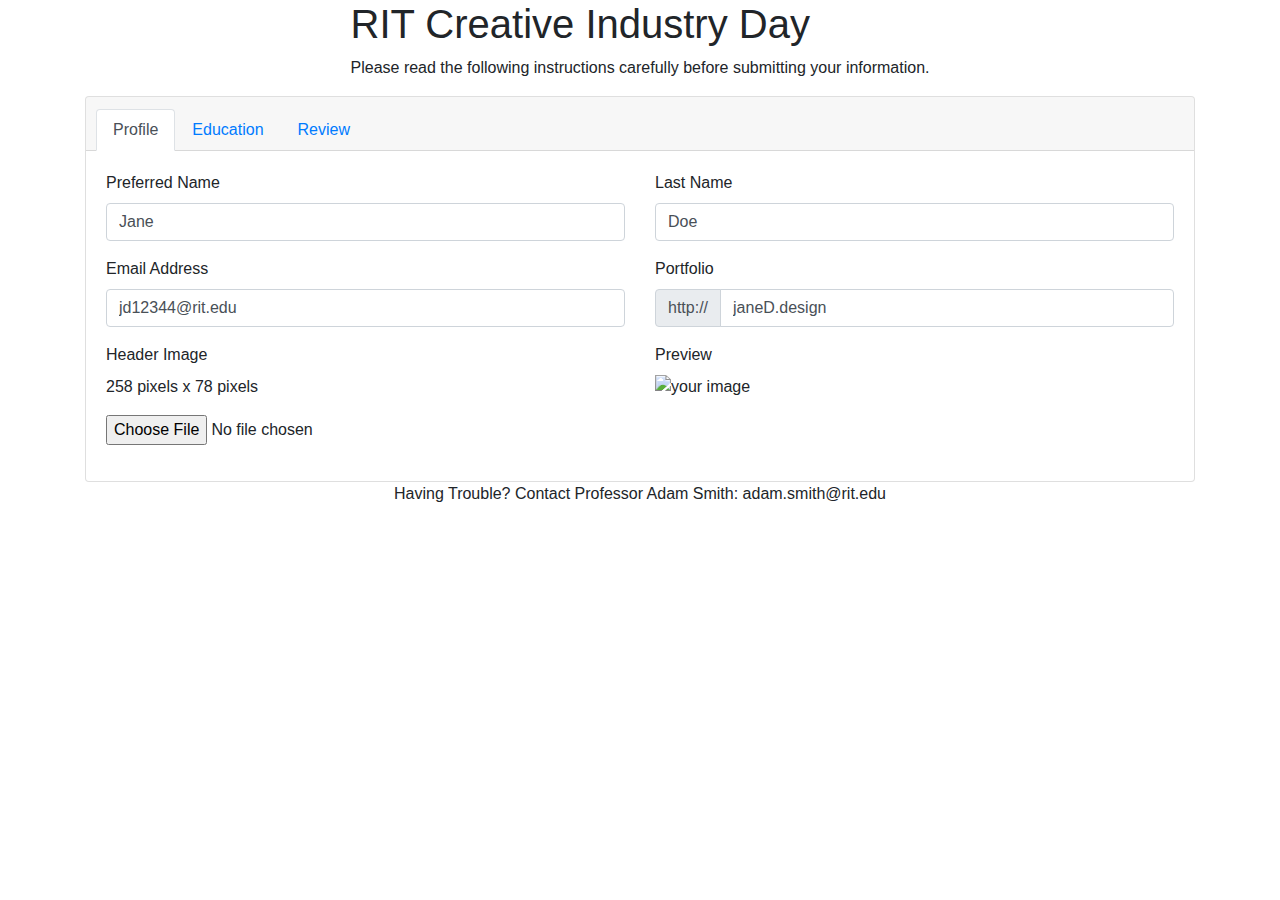
==== portfolioAdd.html @ b55e0816 "syntax fix on adding new interest" ====
<!DOCTYPE html>
<html lang="en">
<head>
    <!-- BOOTSTRAP -->
    <link rel="stylesheet" href="https://stackpath.bootstrapcdn.com/bootstrap/4.3.1/css/bootstrap.min.css" integrity="sha384-ggOyR0iXCbMQv3Xipma34MD+dH/1fQ784/j6cY/iJTQUOhcWr7x9JvoRxT2MZw1T" crossorigin="anonymous">
    
    <!-- bootstrap dependencies -->
    <script src="https://code.jquery.com/jquery-3.4.1.slim.min.js" integrity="sha384-J6qa4849blE2+poT4WnyKhv5vZF5SrPo0iEjwBvKU7imGFAV0wwj1yYfoRSJoZ+n" crossorigin="anonymous"></script>
    <script src="https://cdn.jsdelivr.net/npm/popper.js@1.16.0/dist/umd/popper.min.js" integrity="sha384-Q6E9RHvbIyZFJoft+2mJbHaEWldlvI9IOYy5n3zV9zzTtmI3UksdQRVvoxMfooAo" crossorigin="anonymous"></script>
    <script src="https://stackpath.bootstrapcdn.com/bootstrap/4.4.1/js/bootstrap.min.js" integrity="sha384-wfSDF2E50Y2D1uUdj0O3uMBJnjuUD4Ih7YwaYd1iqfktj0Uod8GCExl3Og8ifwB6" crossorigin="anonymous"></script>
     
    <!--- normal stuff -->
    
    <meta charset="UTF-8">
    <meta name="viewport" content="width=device-width, initial-scale=1.0">
    <meta http-equiv="X-UA-Compatible" content="ie=edge">
    <title>Creative Industry Day</title>
</head>
<body>
    <div class="container">
        <!-- HEADER -->
        <div class="row justify-content-center">
            <header>
                <h1>RIT Creative Industry Day</h1>
                <p>Please read the following instructions carefully before submitting your information.</p>
            </header>
        </div>

        <!-- CARD -->
        <div class="row justify-content-center">
            <div class="col-lg" id="info">
                    <div class="card text-left">
                        <div class="card-header">
                            <ul class="nav nav-tabs card-header-tabs" id="options" role="tablist">
                                <li class="nav-item">
                                    <a class="nav-link active" role="tab" href="#profile">Profile</a>
                                </li>
                                <li class="nav-item">
                                    <a class="nav-link" role="tab" href="#education">Education</a>
                                </li>
                                <li class="nav-item">
                                    <a class="nav-link" role="tab" href="#review">Review</a>
                                </li>
                            </ul>
                        </div>
                        <div class="card-body">
                            <form id="studentInfo">
                                <div class="tab-content">

                                    <!-- First Tab -->
                                    <div class="tab-pane active" id="profile" role="tabpanel">
                                        <div class="row">
                                            <!-- preferred name -->
                                            <div class="col-xs-1 col-md col-lg">
                                                <div class="form-group">
                                                    <label for="firstName">Preferred Name</label>
                                                    <input type="text" class="form-control" id="firstName" placeholder="Enter name" value="Jane">
                                                </div>
                                            </div>
                                            <!-- last name -->
                                            <div class="col-xs-1 col-md col-lg">
                                                <div class="form-group">
                                                    <label for="lastName">Last Name</label>
                                                    <div class="input-group">
                                                        <input type="text" class="form-control" id="lastName" placeholder="Enter last name" value="Doe">
                                                    </div>
                                                </div>
                                            </div>
                                        </div>
                                        <div class="row">
                                            <!-- email address -->
                                            <div class="col-xs-1 col-md col-lg">
                                                <div class="form-group">
                                                    <label for="email">Email Address</label>
                                                    <div class="input-group">
                                                        <input type="email" class="form-control" id="email" placeholder="name@rit.edu" value="jd12344@rit.edu">
                                                    </div>
                                                </div>
                                            </div>
                                            <!-- portfolio link -->
                                            <div class="col-xs-1 col-md col-lg">
                                                <div class="form-group">
                                                    <label for="exampleInputEmail1">Portfolio</label>
                                                    <div class="input-group">
                                                        <div class="input-group-prepend">
                                                            <span class="input-group-text" id="basic-addon2">http://</span>
                                                        </div>
                                                        <input type="url" class="form-control" id="kidWgt" placeholder="name.com" value="janeD.design">
                                                    </div>
                                                </div>
                                            </div>
                                        </div>
                                        <div class="row">
                                            <!-- header image upload -->
                                            <div class="col-xs-1 col-md col-lg">
                                                <div class="form-group">
                                                    <label for="img">Header Image</label>
                                                    <p>258 pixels x 78 pixels</p>
                                                    <div class="input-group">
                                                        <input type="file" id="img" name="img" accept="image/jpeg">
                                                    </div>
                                                </div>
                                            </div>
                                            <!-- image preview -->
                                            <div class="col-xs-1 col-md col-lg">
                                                <div class="form-group">
                                                    <label for="preview">Preview</label>
                                                    <div class="input-group">
                                                        <img id="imgPreview" src="#" alt="your image" style="max-width: 258px; max-height: 78px;" />
                                                    </div>
                                                </div>
                                            </div>
                                        </div>
                                    </div>

                                    <!-- Second Tab -->
                                    <div class="tab-pane" id="education" role="tabpanel">
                                        <div class="row">
                                            <div class="col-xs-1 col-md col-lg">
                                                 <!-- Major -->
                                                <div class="form-group">
                                                    <label for="major">Major</label>
                                                    <select class="form-control" id="major">
                                                        <option value="3DDD">3D Digital Design (BFA)</option>
                                                        <option value="APR">Advert and Public Relations (BS)</option>
                                                        <option value="AAS">Applied Art and Sciences (BS)</option>
                                                        <option value="CS">Computer Science (BS)</option>
                                                        <option value="FAB">Film and Animation (BFA)</option>
                                                        <option value="FABM">Film and Animation (MFA)</option>
                                                        <option value="FAS">Fine Arts Studio (BFA)</option>
                                                        <option value="GDDB">Game Design and Development (BS)</option>
                                                        <option value="GDDM">Game Design and Development (MS)</option>
                                                        <option value="GDB">Graphic Design (BFA)</option>
                                                        <option value="HCC">Human-Centered Computing (BS)</option>
                                                        <option value="ILL">Illustration (BFA)</option>
                                                        <option value="IDB">Industrial Design (BFA)</option>
                                                        <option value="IDM">Industrial Design (MFA)</option>
                                                        <option value="ID">Interior Design (BFA</option>
                                                        <option value="MI">Medical Illustration (BFA)</option>
                                                        <option value="MPS">Motion Piction Science (BS)</option>
                                                        <option value="NMD" selected>New Media Design (BFA)</option>
                                                        <option value="NMID">New Media Interactive Development (BS)</option>
                                                        <option value="PIA_AP">Photo and Imaging Arts - Ad Photo (BFA)</option>
                                                        <option value="PIA_PJ">Photo and Imaging Arts - Photo Journal (BFA)</option>
                                                        <option value="PIA_VM">Photo and Imaging Arts - Visual Media (BFA)</option>
                                                        <option value="SE">Software Engineering (BS)</option>
                                                        <option value="VCD">Visual Communication Design (BFA</option>
                                                    </select>
                                                </div>
                                            </div>
                                            <div class="col-xs-1 col-md col-lg">
                                                <!-- Year -->
                                                <div class="form-group">
                                                    <label for="year">Year</label>
                                                    <select class="form-control" id="year">
                                                        <option value="first">1st Year</option>
                                                        <option value="second">2nd Year</option>
                                                        <option value="third">3rd Year</option>
                                                        <option value="fourth" selected>4th Year</option>
                                                        <option value="fifth">5th Year</option>
                                                        <option value="firstG">1st Year Grad</option>
                                                        <option value="secondG">2nd Year Grad</option>
                                                        <option value="thirdG">3rd Year Grad</option>
                                                        <option value="fourthG">4th Year Grad</option>
                                                        <option value="fifthG">5th Year Grad</option>
                                                    </select>
                                                </div>
                                            </div>
                                        </div>
                                        <div class="row">
                                            <div class="col-xs-1 col-md col-lg">
                                                <!-- Interests -->
                                                <div class="form-group">
                                                    <label for="interests">Interests</label>
                                                    <div class="interests input-group">
                                                        <div class="form-check form-check-inline">
                                                            <input class="form-check-input" type="checkbox" value="interactiondesign">
                                                            <label class="form-check-label" for="inlineCheckbox1">interaction design</label>
                                                        </div>
                                                        <div class="form-check form-check-inline">
                                                            <input class="form-check-input" type="checkbox" value="motiongraphics">
                                                            <label class="form-check-label" for="inlineCheckbox2">motion graphics</label>
                                                        </div>
                                                        <div class="form-check form-check-inline">
                                                            <input class="form-check-input" type="checkbox" value="frontenddevelopment" checked>
                                                            <label class="form-check-label" for="inlineCheckbox3">front end development</label>
                                                        </div>
                                                        <div class="form-check form-check-inline">
                                                            <input class="form-check-input" type="checkbox" value="wireframing">
                                                            <label class="form-check-label" for="inlineCheckbox1">wireframing</label>
                                                        </div>
                                                        <div class="form-check form-check-inline">
                                                            <input class="form-check-input" type="checkbox" value="motiondesign" checked>
                                                            <label class="form-check-label" for="inlineCheckbox2">motion design</label>
                                                        </div>
                                                        <div class="form-check form-check-inline">
                                                            <input class="form-check-input" type="checkbox" value="illustration">
                                                            <label class="form-check-label" for="inlineCheckbox3">illustration</label>
                                                        </div>
                                                        <div class="form-check form-check-inline">
                                                            <input class="form-check-input" type="checkbox" value="graphicdesign">
                                                            <label class="form-check-label" for="inlineCheckbox3">graphic design</label>
                                                        </div>
                                                    </div>
                                                    <div class="input-group">
                                                        <input type="text" class="form-control" id="addInterest" name="addInterst" placeholder="Add interest">
                                                        <div class="input-group-append">
                                                            <button class="btn" type="button" id="add">+</button>
                                                        </div>
                                                    </div>
                                                </div>
                                            </div>
                                        </div>
                                    </div>

                                    <!-- Third Tab -->
                                    <div class="tab-pane" id="review" role="tabpanel">
                                        <div class="form-group">
                                        </div>
                                    </div>
                                </div>
                            </form>
                        </div>
                    </div>
                </div>
            </div>

            <!-- FOOTER -->
            <div class="row justify-content-center">
                <footer>
                    <p>Having Trouble? Contact Professor Adam Smith: adam.smith@rit.edu</p>
                </footer>
            </div>
    </div>

    <script>
        //swap tabs
        $('#options a').on('click', function (e) {
            e.preventDefault();
            $(this).tab('show');
        });

        $('#add').on('click', function(e) {
            const newInterest = document.getElementById('addInterest').value;
            if(newInterest) {
                /*  <div class="form-check form-check-inline">
                        <input class="form-check-input" type="checkbox" value="MD" selected>
                        <label class="form-check-label" for="inlineCheckbox2">motion design</label>
                     </div>
                */
                const div = document.createElement('div');   
                const checkBox = document.createElement('input');
                const label = document.createElement('label');

                checkBox.className = 'form-check-input';
                checkBox.type = 'checkbox';
                const val = newInterest.replace(' ', '');
                checkBox.value = `${val}`;
                checkBox.checked = true;

                label.className = 'form-check-label';
                div.className = 'form-check form-check-inline';

                const textnode = document.createTextNode(newInterest);     

                label.appendChild(textnode);         
                div.appendChild(checkBox);
                div.appendChild(label);

                document.querySelector('.interests').appendChild(div); 
                document.getElementById('addInterest').value = '';
            }
        });

        //image preview
        /* taken from: https://stackoverflow.com/questions/4459379/preview-an-image-before-it-is-uploaded */
        function readURL(input) {
            if (input.files && input.files[0]) {
                var reader = new FileReader();
                
                reader.onload = function (e) {
                    document.getElementById('imgPreview').src = e.target.result
                }
                
                reader.readAsDataURL(input.files[0]);
            }
        }
        
        $("#img").change(function(){
            readURL(this);
        });
    </script>
</body>
</html>
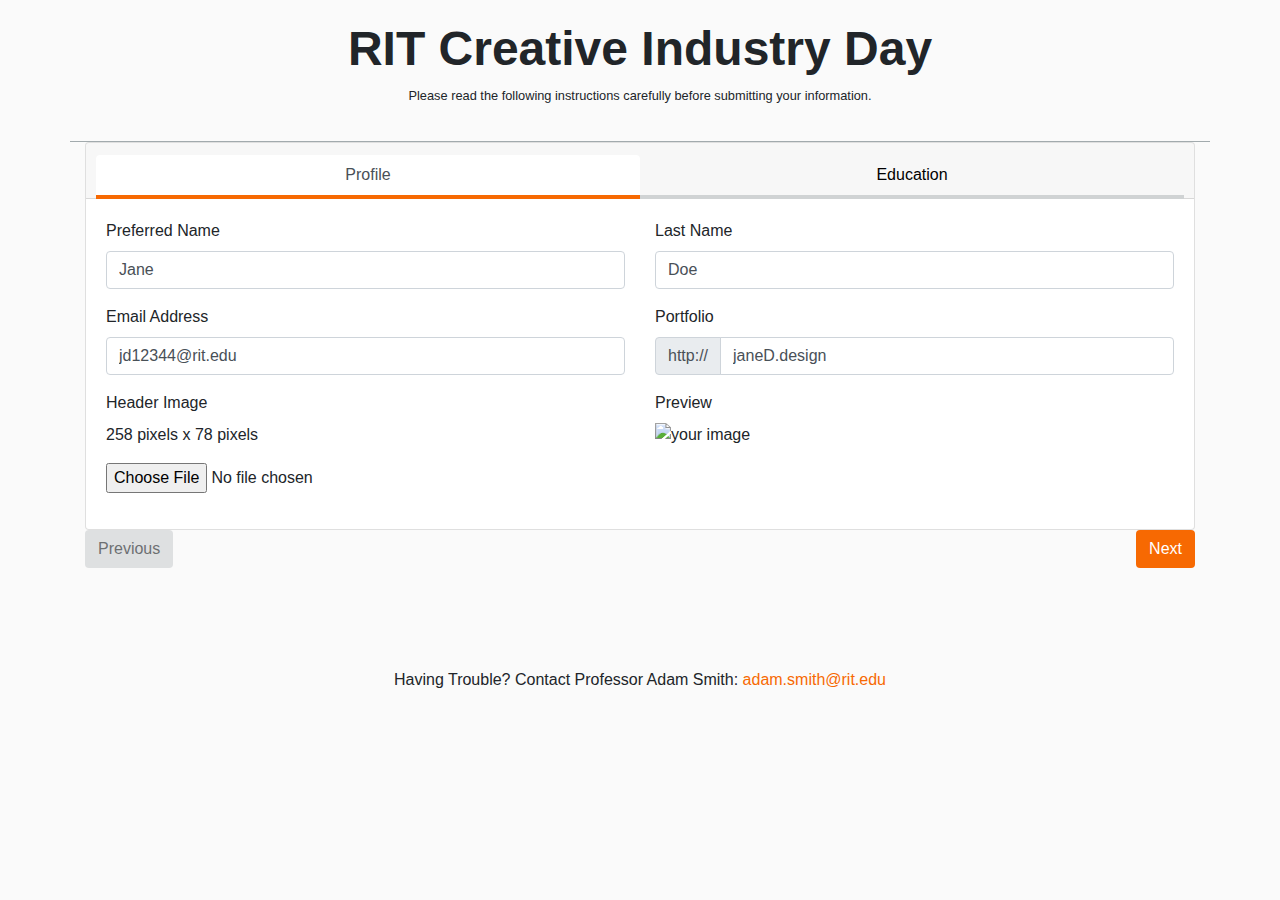
==== commit e0f4a9d1: "beginner styling" ====
--- a/portfolioAdd.html
+++ b/portfolioAdd.html
@@ -10,7 +10,7 @@
     <script src="https://stackpath.bootstrapcdn.com/bootstrap/4.4.1/js/bootstrap.min.js" integrity="sha384-wfSDF2E50Y2D1uUdj0O3uMBJnjuUD4Ih7YwaYd1iqfktj0Uod8GCExl3Og8ifwB6" crossorigin="anonymous"></script>
      
     <!--- normal stuff -->
-    
+    <link rel="stylesheet" type="text/css" href="styles.css">
     <meta charset="UTF-8">
     <meta name="viewport" content="width=device-width, initial-scale=1.0">
     <meta http-equiv="X-UA-Compatible" content="ie=edge">
@@ -21,8 +21,8 @@
         <!-- HEADER -->
         <div class="row justify-content-center">
             <header>
-                <h1>RIT Creative Industry Day</h1>
-                <p>Please read the following instructions carefully before submitting your information.</p>
+              <h1>RIT Creative Industry Day</h1>
+              <p>Please read the following instructions carefully before submitting your information.</p>
             </header>
         </div>
 
@@ -30,17 +30,17 @@
         <div class="row justify-content-center">
             <div class="col-lg" id="info">
                     <div class="card text-left">
-                        <div class="card-header">
-                            <ul class="nav nav-tabs card-header-tabs" id="options" role="tablist">
+                        <div class="card-header" id="formCard">
+                            <ul class="nav nav-tabs nav-justified card-header-tabs" id="options" role="tablist">
                                 <li class="nav-item">
-                                    <a class="nav-link active" role="tab" href="#profile">Profile</a>
+                                    <a class="nav-link active" id="profileTab" role="tab" href="#profile">Profile</a>
                                 </li>
                                 <li class="nav-item">
-                                    <a class="nav-link" role="tab" href="#education">Education</a>
+                                    <a class="nav-link" id="educationTab" role="tab" href="#education">Education</a>
                                 </li>
-                                <li class="nav-item">
+                                <!-- <li class="nav-item">
                                     <a class="nav-link" role="tab" href="#review">Review</a>
-                                </li>
+                                </li> -->
                             </ul>
                         </div>
                         <div class="card-body">
@@ -85,7 +85,7 @@
                                                         <div class="input-group-prepend">
                                                             <span class="input-group-text" id="basic-addon2">http://</span>
                                                         </div>
-                                                        <input type="url" class="form-control" id="kidWgt" placeholder="name.com" value="janeD.design">
+                                                        <input type="url" class="form-control" id="portfolio" placeholder="name.com" value="janeD.design">
                                                     </div>
                                                 </div>
                                             </div>
@@ -121,30 +121,30 @@
                                                 <div class="form-group">
                                                     <label for="major">Major</label>
                                                     <select class="form-control" id="major">
-                                                        <option value="3DDD">3D Digital Design (BFA)</option>
-                                                        <option value="APR">Advert and Public Relations (BS)</option>
-                                                        <option value="AAS">Applied Art and Sciences (BS)</option>
-                                                        <option value="CS">Computer Science (BS)</option>
-                                                        <option value="FAB">Film and Animation (BFA)</option>
-                                                        <option value="FABM">Film and Animation (MFA)</option>
-                                                        <option value="FAS">Fine Arts Studio (BFA)</option>
-                                                        <option value="GDDB">Game Design and Development (BS)</option>
-                                                        <option value="GDDM">Game Design and Development (MS)</option>
-                                                        <option value="GDB">Graphic Design (BFA)</option>
-                                                        <option value="HCC">Human-Centered Computing (BS)</option>
-                                                        <option value="ILL">Illustration (BFA)</option>
-                                                        <option value="IDB">Industrial Design (BFA)</option>
-                                                        <option value="IDM">Industrial Design (MFA)</option>
-                                                        <option value="ID">Interior Design (BFA</option>
-                                                        <option value="MI">Medical Illustration (BFA)</option>
-                                                        <option value="MPS">Motion Piction Science (BS)</option>
-                                                        <option value="NMD" selected>New Media Design (BFA)</option>
-                                                        <option value="NMID">New Media Interactive Development (BS)</option>
-                                                        <option value="PIA_AP">Photo and Imaging Arts - Ad Photo (BFA)</option>
-                                                        <option value="PIA_PJ">Photo and Imaging Arts - Photo Journal (BFA)</option>
-                                                        <option value="PIA_VM">Photo and Imaging Arts - Visual Media (BFA)</option>
-                                                        <option value="SE">Software Engineering (BS)</option>
-                                                        <option value="VCD">Visual Communication Design (BFA</option>
+                                                        <option value="3D Digital Design (BFA)">3D Digital Design (BFA)</option>
+                                                        <option value="Advert and Public Relations (BS)">Advert and Public Relations (BS)</option>
+                                                        <option value="Applied Art and Sciences (BS)">Applied Art and Sciences (BS)</option>
+                                                        <option value="Computer Science (BS)">Computer Science (BS)</option>
+                                                        <option value="Film and Animation (BFA)">Film and Animation (BFA)</option>
+                                                        <option value="Film and Animation (MFA)">Film and Animation (MFA)</option>
+                                                        <option value="Fine Arts Studio (BFA)">Fine Arts Studio (BFA)</option>
+                                                        <option value="Game Design and Development (BS">Game Design and Development (BS)</option>
+                                                        <option value="Game Design and Development (MS)">Game Design and Development (MS)</option>
+                                                        <option value="Graphic Design (BFA)">Graphic Design (BFA)</option>
+                                                        <option value="Human-Centered Computing (BS)">Human-Centered Computing (BS)</option>
+                                                        <option value="Illustration (BFA)">Illustration (BFA)</option>
+                                                        <option value="Industrial Design (BFA)">Industrial Design (BFA)</option>
+                                                        <option value="Industrial Design (MFA)">Industrial Design (MFA)</option>
+                                                        <option value="Interior Design (BFA">Interior Design (BFA</option>
+                                                        <option value="Medical Illustration (BFA)">Medical Illustration (BFA)</option>
+                                                        <option value="Motion Piction Science (BS)">Motion Piction Science (BS)</option>
+                                                        <option value="New Media Design (BFA)" selected>New Media Design (BFA)</option>
+                                                        <option value="New Media Interactive Development (BS)">New Media Interactive Development (BS)</option>
+                                                        <option value="Photo and Imaging Arts - Ad Photo (BFA)">Photo and Imaging Arts - Ad Photo (BFA)</option>
+                                                        <option value="Photo and Imaging Arts - Photo Journal (BFA)">Photo and Imaging Arts - Photo Journal (BFA)</option>
+                                                        <option value="Photo and Imaging Arts - Visual Media (BFA)">Photo and Imaging Arts - Visual Media (BFA)</option>
+                                                        <option value="Software Engineering (BS)">Software Engineering (BS)</option>
+                                                        <option value="Visual Communication Design (BFA)">Visual Communication Design (BFA)</option>
                                                     </select>
                                                 </div>
                                             </div>
@@ -153,16 +153,16 @@
                                                 <div class="form-group">
                                                     <label for="year">Year</label>
                                                     <select class="form-control" id="year">
-                                                        <option value="first">1st Year</option>
-                                                        <option value="second">2nd Year</option>
-                                                        <option value="third">3rd Year</option>
-                                                        <option value="fourth" selected>4th Year</option>
-                                                        <option value="fifth">5th Year</option>
-                                                        <option value="firstG">1st Year Grad</option>
-                                                        <option value="secondG">2nd Year Grad</option>
-                                                        <option value="thirdG">3rd Year Grad</option>
-                                                        <option value="fourthG">4th Year Grad</option>
-                                                        <option value="fifthG">5th Year Grad</option>
+                                                        <option value="1st Yea">1st Year</option>
+                                                        <option value="2nd Year">2nd Year</option>
+                                                        <option value="3rd Year">3rd Year</option>
+                                                        <option value="4th Year" selected>4th Year</option>
+                                                        <option value="5th Year">5th Year</option>
+                                                        <option value="1st Year Grad">1st Year Grad</option>
+                                                        <option value="2nd Year Grad">2nd Year Grad</option>
+                                                        <option value="3rd Year Grad">3rd Year Grad</option>
+                                                        <option value="4th Year Grad">4th Year Grad</option>
+                                                        <option value="5th Year Grad">4th Year Grad</option>
                                                     </select>
                                                 </div>
                                             </div>
@@ -202,6 +202,7 @@
                                                             <label class="form-check-label" for="inlineCheckbox3">graphic design</label>
                                                         </div>
                                                     </div>
+                                                    <!-- add interest input -->
                                                     <div class="input-group">
                                                         <input type="text" class="form-control" id="addInterest" name="addInterst" placeholder="Add interest">
                                                         <div class="input-group-append">
@@ -213,82 +214,226 @@
                                         </div>
                                     </div>
 
-                                    <!-- Third Tab -->
+                                    <!-- Third Tab
                                     <div class="tab-pane" id="review" role="tabpanel">
                                         <div class="form-group">
                                         </div>
+                                    </div> -->
+
+                                    <!-- Review Modal -->
+                                    <div class="modal fade" id="reviewModal" tabindex="-1" role="dialog"  aria-hidden="true">
+                                        <div class="modal-dialog" role="document">
+                                            <div class="modal-content">
+                                            <div class="modal-header">
+                                                <h5 class="modal-title" id="exampleModalLabel">Review Submission</h5>
+                                                <button type="button" class="close" data-dismiss="modal" aria-label="Close">
+                                                <span aria-hidden="true">&times;</span>
+                                                </button>
+                                            </div>
+                                            <div class="modal-body">
+                                                <div class="card text-left" id="reviewCard">
+                                                    <div class="card-body" id="headerImg">
+                                                    </div>
+                                                    <div class="card-footer">
+                                                    <p class="name-text" id="reviewName"></p> 
+                                                    <p class="major-text" id="reviewEdu">New Media Design, 4th Year</p>
+                                                    </div>
+                                                </div>
+                                            </div>
+                                            <div class="modal-footer">
+                                                <button type="button" class="btn" data-dismiss="modal">Cancel</button>
+                                                <button type="submit" class="btn" id="submitForm">Submit</button>
+                                            </div>
+                                            <div id="message">
+                                                    
+                                            </div>
+                                            </div>
+                                        </div>
                                     </div>
+
                                 </div>
                             </form>
-                        </div>
+                         </div>
                     </div>
                 </div>
             </div>
 
+            <!-- PREVIOUS AND NEXT BUTTONS -->
+            <div class="row">
+                <div class="col text-left">
+                    <button class="btn" type="button" id="back" disabled>Previous</button> 
+                </div>
+
+                <div class="col text-right">
+                    <button class="btn" type="button" id="next">Next</button>
+                </div>
+            </div>
+
             <!-- FOOTER -->
-            <div class="row justify-content-center">
+            <div class="row d-flex justify-content-center align-items-end">
                 <footer>
-                    <p>Having Trouble? Contact Professor Adam Smith: adam.smith@rit.edu</p>
+                    <p>Having Trouble? Contact Professor Adam Smith:  <span style="color: #F76902">adam.smith@rit.edu</span></p>
                 </footer>
             </div>
     </div>
 
     <script>
-        //swap tabs
-        $('#options a').on('click', function (e) {
-            e.preventDefault();
-            $(this).tab('show');
-        });
-
-        $('#add').on('click', function(e) {
-            const newInterest = document.getElementById('addInterest').value;
-            if(newInterest) {
-                /*  <div class="form-check form-check-inline">
-                        <input class="form-check-input" type="checkbox" value="MD" selected>
-                        <label class="form-check-label" for="inlineCheckbox2">motion design</label>
-                     </div>
-                */
-                const div = document.createElement('div');   
-                const checkBox = document.createElement('input');
-                const label = document.createElement('label');
-
-                checkBox.className = 'form-check-input';
-                checkBox.type = 'checkbox';
-                const val = newInterest.replace(' ', '');
-                checkBox.value = `${val}`;
-                checkBox.checked = true;
-
-                label.className = 'form-check-label';
-                div.className = 'form-check form-check-inline';
-
-                const textnode = document.createTextNode(newInterest);     
-
-                label.appendChild(textnode);         
-                div.appendChild(checkBox);
-                div.appendChild(label);
-
-                document.querySelector('.interests').appendChild(div); 
-                document.getElementById('addInterest').value = '';
-            }
-        });
-
-        //image preview
-        /* taken from: https://stackoverflow.com/questions/4459379/preview-an-image-before-it-is-uploaded */
-        function readURL(input) {
-            if (input.files && input.files[0]) {
-                var reader = new FileReader();
-                
-                reader.onload = function (e) {
-                    document.getElementById('imgPreview').src = e.target.result
+        $(document).ready(function () {
+            //swap tabs
+            $('#options a').on('click', function (e) {
+                const nextBtn = document.getElementById('next');
+                const backBtn = document.getElementById('back');
+
+                if(this.id === 'profileTab') {
+                    backBtn.disabled = true;
+                    nextBtn.innerText = 'Next';
+                }
+
+                if(this.id === 'educationTab') {
+                    backBtn.disabled = false;
+                    nextBtn.innerText = 'Review';
                 }
                 
-                reader.readAsDataURL(input.files[0]);
+                console.log(this.id);
+
+                e.preventDefault();
+                $(this).tab('show');
+            });
+
+            //add new interest from input field
+            $('#add').on('click', function(e) {
+                const newInterest = document.getElementById('addInterest').value;
+                if(newInterest) {
+                    /*  <div class="form-check form-check-inline">
+                            <input class="form-check-input" type="checkbox" value="MD" selected>
+                            <label class="form-check-label" for="inlineCheckbox2">motion design</label>
+                        </div>
+                    */
+                    const div = document.createElement('div');   
+                    const checkBox = document.createElement('input');
+                    const label = document.createElement('label');
+
+                    checkBox.className = 'form-check-input';
+                    checkBox.type = 'checkbox';
+                    const val = newInterest.replace(' ', '');
+                    checkBox.value = `${val}`;
+                    checkBox.checked = true;
+
+                    label.className = 'form-check-label';
+                    div.className = 'form-check form-check-inline';
+
+                    const textnode = document.createTextNode(newInterest);     
+
+                    label.appendChild(textnode);         
+                    div.appendChild(checkBox);
+                    div.appendChild(label);
+
+                    document.querySelector('.interests').appendChild(div); 
+                    document.getElementById('addInterest').value = '';
+                }
+            });
+
+            //image preview
+            /* taken from: https://stackoverflow.com/questions/4459379/preview-an-image-before-it-is-uploaded */
+            function readURL(input) {
+                if (input.files && input.files[0]) {
+                    var reader = new FileReader();
+                    
+                    reader.onload = function (e) {
+                        document.getElementById('imgPreview').src = e.target.result;
+                        document.getElementById('headerImg').css('background-image',`url(${e.target.result})`);;
+                    }
+                    
+                    reader.readAsDataURL(input.files[0]);
+                }
             }
-        }
-        
-        $("#img").change(function(){
-            readURL(this);
+            
+            $("#img").change(function(){
+                readURL(this);
+            });
+
+            //open next tab on next button click
+            $('#next').on('click', function(e) {
+                e.preventDefault();
+                const nextTab = document.querySelector('#educationTab');
+                $(nextTab).tab('show');
+
+                const nextBtn = document.getElementById('next');
+                const backBtn = document.getElementById('back');
+
+                if(nextBtn.innerText === 'Review') {
+                    document.getElementById('reviewName').innerHTML = document.getElementById('firstName').value + ' ' + document.getElementById('lastName').value; 
+                    document.getElementById('reviewEdu').innerHTML = document.getElementById('major').value + ', ' + document.getElementById('year').value ;
+
+                    // document.getElementById('reviewLink').href = 'http://' + document.getElementById("portfolio").value;
+                    // document.getElementById('reviewLink').innerHTML = 'http://' + document.getElementById("portfolio").value;
+
+                    $('#reviewModal').modal('show');
+                }
+
+                backBtn.disabled = false;
+                nextBtn.innerText = 'Review';
+            });
+
+            //go back a tab on back button click
+            $('#back').on('click', function(e) {
+                e.preventDefault();
+                const backTab = document.querySelector('#profileTab');
+                $(backTab).tab('show');
+
+                const nextBtn = document.getElementById('next');
+                const backBtn = document.getElementById('back');
+
+                backBtn.disabled = true;
+                nextBtn.innerText = 'Next';
+            });
+
+            //"submit" form
+            $('#submitForm').click(function() {
+                document.querySelector('#message').className = 'alert alert-success';
+                document.querySelector('#message').role = 'alert alert-success';
+                document.querySelector('#message').innerHTML = 'Portfolio uploaded successfully';
+                
+                setInterval(function(){ 
+                    window.location.href = 'index.html';
+                    return false;
+                 }, 1000);
+            });
         });
+
+
+        // <div class="row">
+        //                                             <!-- preferred name -->
+        //                                             <div class="col-xs-1 col-md col-lg">
+        //                                                 <h6>Preferred Name</h6>
+        //                                                 <p id="reviewFirstName"></p>
+        //                                             </div>
+        //                                             <!-- last name -->
+        //                                             <div class="col-xs-1 col-md col-lg">
+        //                                                 <h6>Last Name</h6>
+        //                                                 <p id="reviewLastName"></p>
+        //                                             </div>
+        //                                         </div>
+        //                                         <div class="row">
+        //                                             <!-- email address -->
+        //                                             <div class="col-xs-1 col-md col-lg">
+        //                                                 <h6>Email Address</h6>
+        //                                                 <p id="reviewEmail"></p>
+        //                                             </div>
+        //                                             <!-- portfolio link -->
+        //                                             <div class="col-xs-1 col-md col-lg">
+        //                                                 <h6>Portfolio</h6>
+        //                                                 <a id="reviewLink" href=""></a>
+        //                                             </div>
+        //                                         </div>
+        //                                         <div class="row">
+        //                                             <!-- header image upload -->
+        //                                             <div class="col-xs-1 col-md col-lg">
+        //                                                 <h6>Header Image</h6>
+        //                                                 <p>A placeholder image will be used if a header was not uploaded</p>
+        //                                                 <img id="reviewHeader" src="#" alt="your image" style="max-width: 258px; max-height: auto;">
+        //                                             </div>
+        //                                         </div>
     </script>
 </body>
 </html>--- a/styles.css
+++ b/styles.css
@@ -0,0 +1,66 @@
+
+body {
+    background-color: #fafafa;
+    font-family: Arial, Helvetica, sans-serif;
+}
+
+/* page header */
+header {
+    text-align: center;
+    border-bottom: 1px #A2AAAD solid;
+
+    padding: 20px 20px 20px 20px;
+    width: 100vw;
+}
+
+h1 {
+    font-weight: bold;
+    font-size: 3em;
+}
+
+header p {
+    font-size: .8em;
+}
+
+/* card tabs */
+/* tab link */ 
+.nav-item .nav-link {
+    border: none;
+    color: black;
+    border-bottom: 4px #D0D3D4 solid;
+    width:100%;
+}
+
+/* active tab */
+.nav-tabs .nav-item.show .nav-link, .nav-tabs .nav-link.active {
+    border: none;
+    border-bottom: 4px #F76902 solid;
+    margin: 0px;
+}
+
+/*main card */
+/*header where tabs are*/
+#formCard .card{
+    min-width: 60vw;
+    min-height: 400px;
+    margin: 50px 0px 10px 0px;
+}
+#formCard .card-header {
+    background-color: white;
+}
+
+/* next/previous buttons */
+#next, #submitForm {
+    background-color: #F76902;
+    color: white;
+}
+
+#back {
+    background-color: #D0D3D4;
+}
+
+/* footer */
+footer {
+    margin: 100px 0px 10px 0px;
+}
+
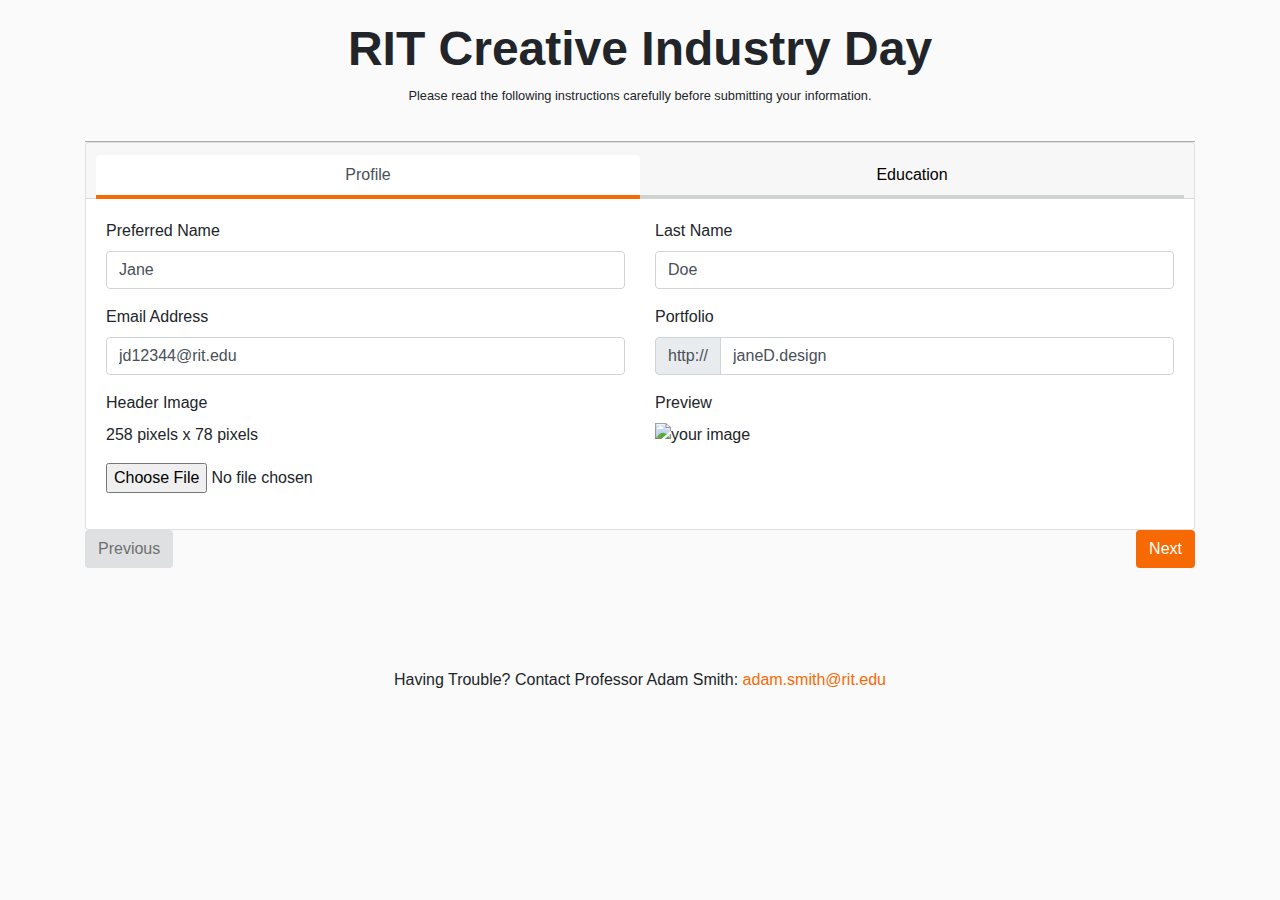
==== commit 0abdb29f: "Small style changes. Added majors to filter dropdown." ====
--- a/portfolioAdd.html
+++ b/portfolioAdd.html
@@ -135,7 +135,7 @@
                                                         <option value="Illustration (BFA)">Illustration (BFA)</option>
                                                         <option value="Industrial Design (BFA)">Industrial Design (BFA)</option>
                                                         <option value="Industrial Design (MFA)">Industrial Design (MFA)</option>
-                                                        <option value="Interior Design (BFA">Interior Design (BFA</option>
+                                                        <option value="Interior Design (BFA">Interior Design (BFA)</option>
                                                         <option value="Medical Illustration (BFA)">Medical Illustration (BFA)</option>
                                                         <option value="Motion Piction Science (BS)">Motion Piction Science (BS)</option>
                                                         <option value="New Media Design (BFA)" selected>New Media Design (BFA)</option>
@@ -341,7 +341,7 @@
                     
                     reader.onload = function (e) {
                         document.getElementById('imgPreview').src = e.target.result;
-                        document.getElementById('headerImg').css('background-image',`url(${e.target.result})`);;
+                        document.getElementById('headerImg').style.backgroundImage = ('url(' + e.target.result + ')');
                     }
                     
                     reader.readAsDataURL(input.files[0]);
--- a/styles.css
+++ b/styles.css
@@ -10,6 +10,7 @@
     border-bottom: 1px #A2AAAD solid;
 
     padding: 20px 20px 20px 20px;
+    margin: 0 15px 0 15px;
     width: 100vw;
 }
 
